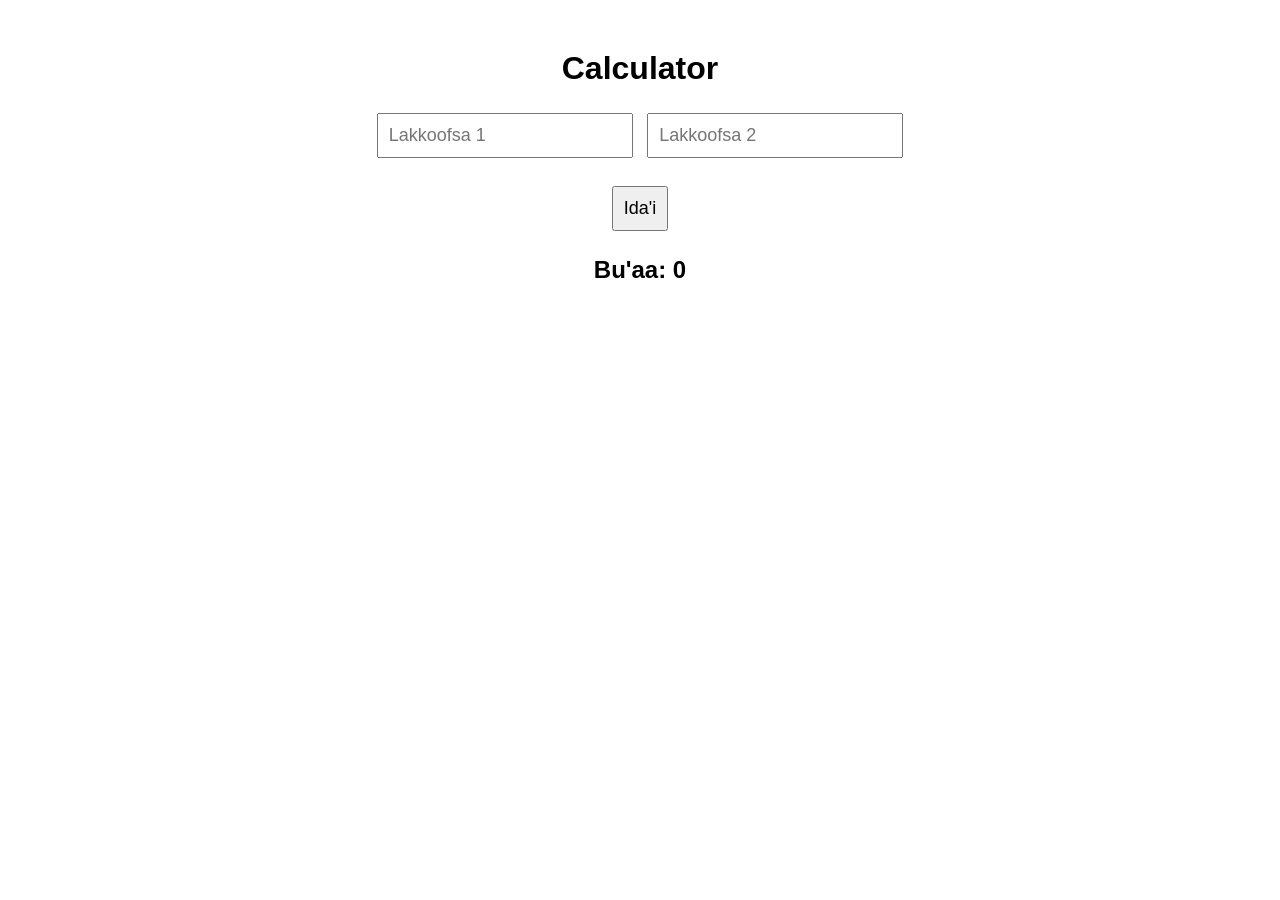
==== calculator.html @ 3851aa70 "Add Calculator Page" ====
<!DOCTYPE html>
<html lang="en">
<head>
    <meta charset="UTF-8">
    <meta name="viewport" content="width=device-width, initial-scale=1.0">
    <title>Calculator</title>
    <link rel="stylesheet" href="calculator.css">
</head>
<body>

<h1>Calculator</h1>

<input type="number" id="num1" placeholder="Lakkoofsa 1">
<input type="number" id="num2" placeholder="Lakkoofsa 2">

<br><br>

<button onclick="add()">Ida'i</button>

<h2 id="result">Bu'aa: 0</h2>

<script src="calculator.js"></script>

</body>
</html>
---- calculator.css ----
body{
    font-family: Arial, sans-serif;
    text-align:center;
    margin-top:50px;
}

input,button{
    padding:10px;
    margin:5px;
    font-size:18px;
}

button{
    cursor:pointer;
}
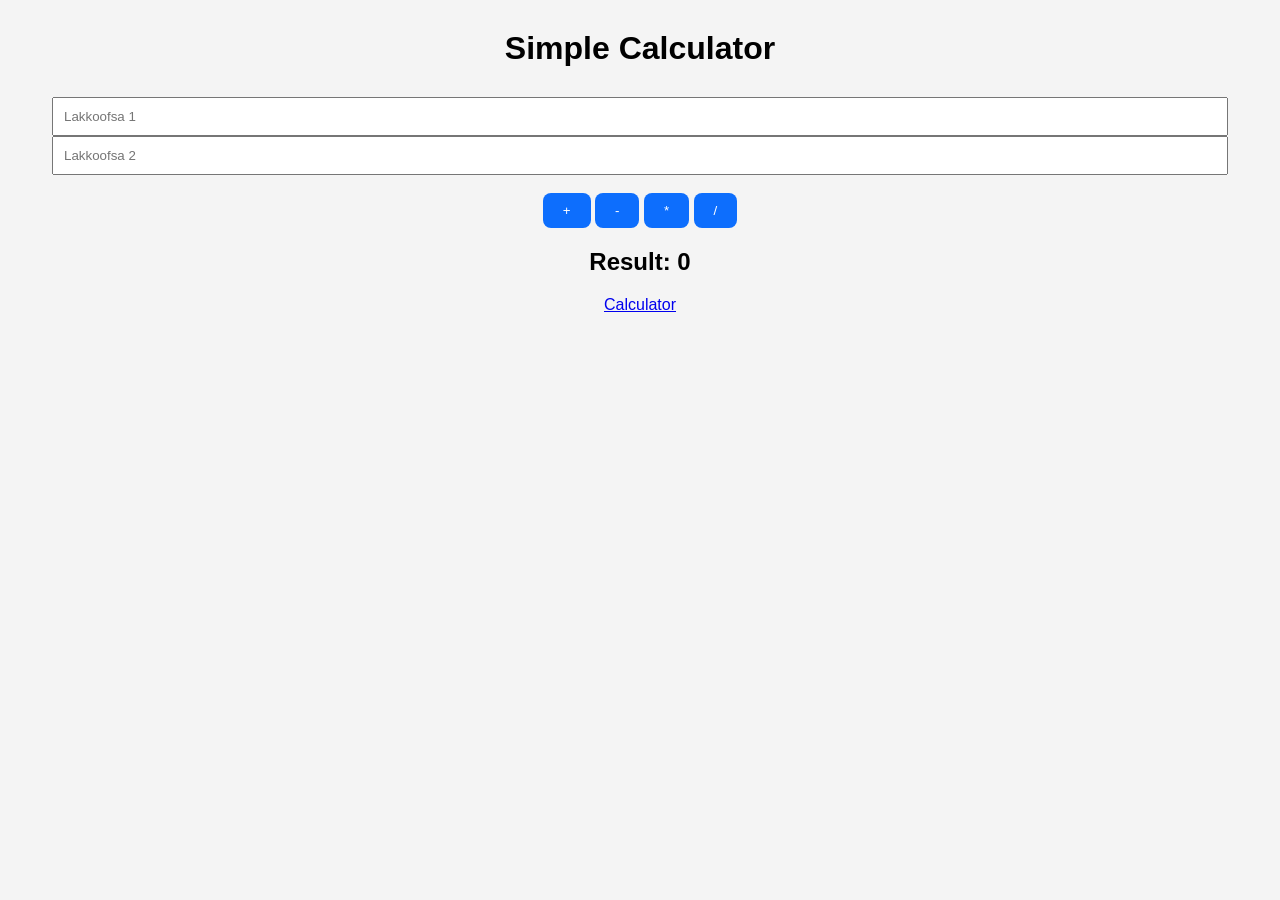
==== commit 5a46bda8: "Add Calculator Page" ====
--- a/calculator.html
+++ b/calculator.html
@@ -4,22 +4,26 @@
     <meta charset="UTF-8">
     <meta name="viewport" content="width=device-width, initial-scale=1.0">
     <title>Calculator</title>
-    <link rel="stylesheet" href="calculator.css">
+    <link rel="stylesheet" href="style.css">
 </head>
 <body>
 
-<h1>Calculator</h1>
+<h1>Simple Calculator</h1>
 
 <input type="number" id="num1" placeholder="Lakkoofsa 1">
 <input type="number" id="num2" placeholder="Lakkoofsa 2">
 
 <br><br>
 
-<button onclick="add()">Ida'i</button>
+<button onclick="add()">+</button>
+<button onclick="subtract()">-</button>
+<button onclick="multiply()">*</button>
+<button onclick="divide()">/</button>
 
-<h2 id="result">Bu'aa: 0</h2>
+<h2 id="result">Result: 0</h2>
 
-<script src="calculator.js"></script>
+<script src="script.js"></script>
 
 </body>
-</html>+</html>
+<a href="calculator.html">Calculator</a>
--- a/style.css
+++ b/style.css
@@ -0,0 +1,114 @@
+body{
+    font-family:Arial,sans-serif;
+    margin:0;
+    background:#f4f4f4;
+    text-align:center;
+}
+
+header{
+    background:#0d6efd;
+    color:white;
+    padding:30px;
+}
+
+nav{
+    margin-top:15px;
+}
+
+nav a{
+    color:white;
+    text-decoration:none;
+    margin:10px;
+    font-weight:bold;
+}
+
+main,h1,form,ul{
+    max-width:800px;
+    margin:30px auto;
+}
+
+ul{
+    list-style:none;
+    padding:0;
+}
+
+li{
+    margin:10px 0;
+}
+
+input,textarea{
+    width:90%;
+    padding:10px;
+}
+
+button{
+    padding:10px 20px;
+    background:#0d6efd;
+    color:white;
+    border:none;
+    cursor:pointer;
+}
+
+footer{
+    margin-top:40px;
+    padding:20px;
+    background:#222;
+    color:white;
+}
+.profile{
+    width:180px;
+    height:180px;
+    border-radius:50%;
+    object-fit:cover;
+    display:block;
+    margin:20px auto;
+    border:4px solid white;
+}
+@media (max-width: 768px) {
+    header {
+        padding: 20px;
+    }
+
+    nav {
+        display: flex;
+        flex-direction: column;
+        gap: 10px;
+    }
+
+    nav a {
+        margin: 5px 0;
+    }
+
+    .profile {
+        width: 140px;
+        height: 140px;
+    }
+
+    .card {
+        margin: 15px;
+        padding: 15px;
+    }
+
+    input,
+    textarea,
+    button {
+        width: 100%;
+        box-sizing: border-box;
+    }
+}
+.dark {
+    background-color: #222;
+    color: white;
+}
+
+.dark .card {
+    background-color: #333;
+    color: white;
+}
+
+button {
+    padding: 10px 20px;
+    border: none;
+    border-radius: 8px;
+    cursor: pointer;
+}
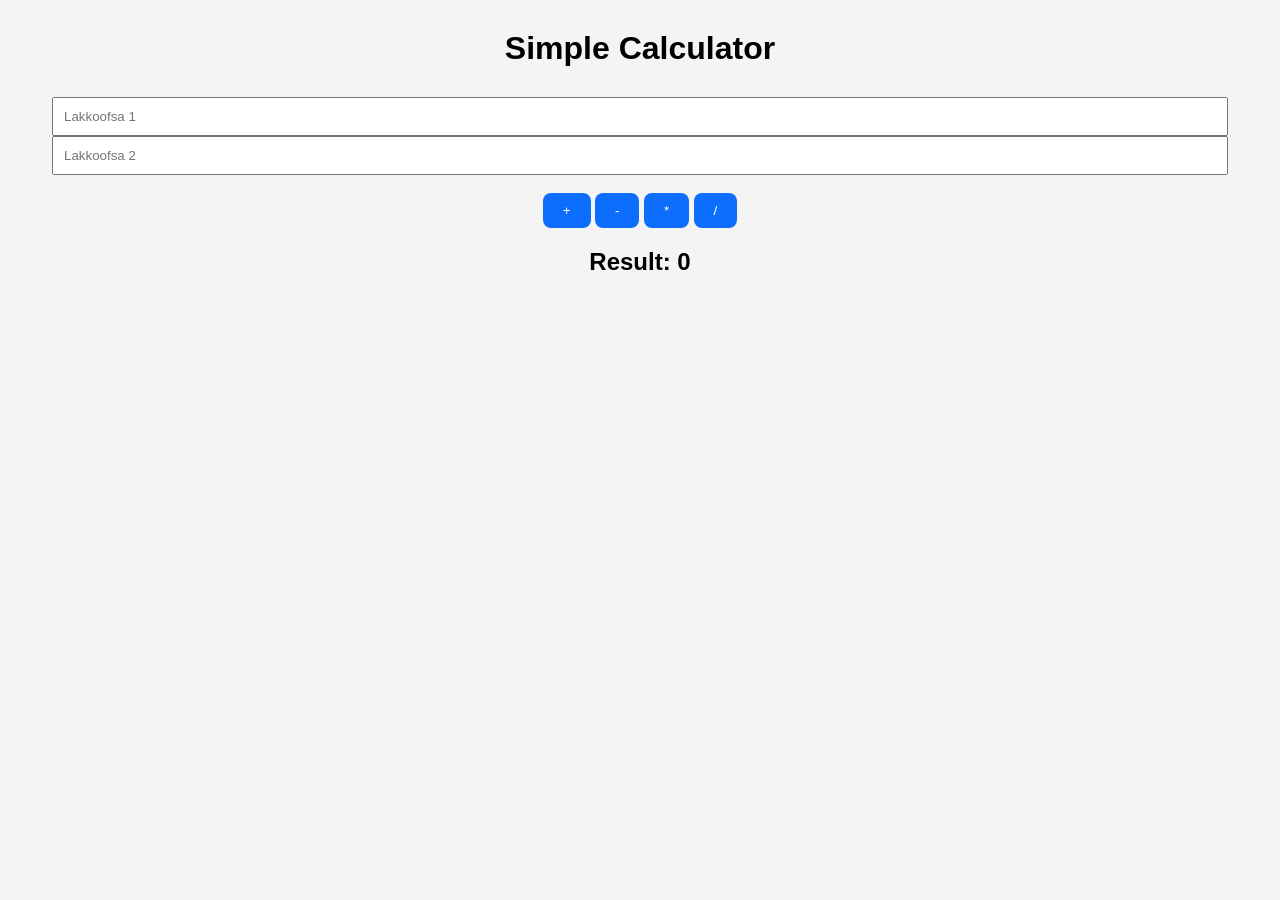
==== commit eb282ece: "Add Calculator page" ====
--- a/calculator.html
+++ b/calculator.html
@@ -26,4 +26,3 @@
 
 </body>
 </html>
-<a href="calculator.html">Calculator</a>
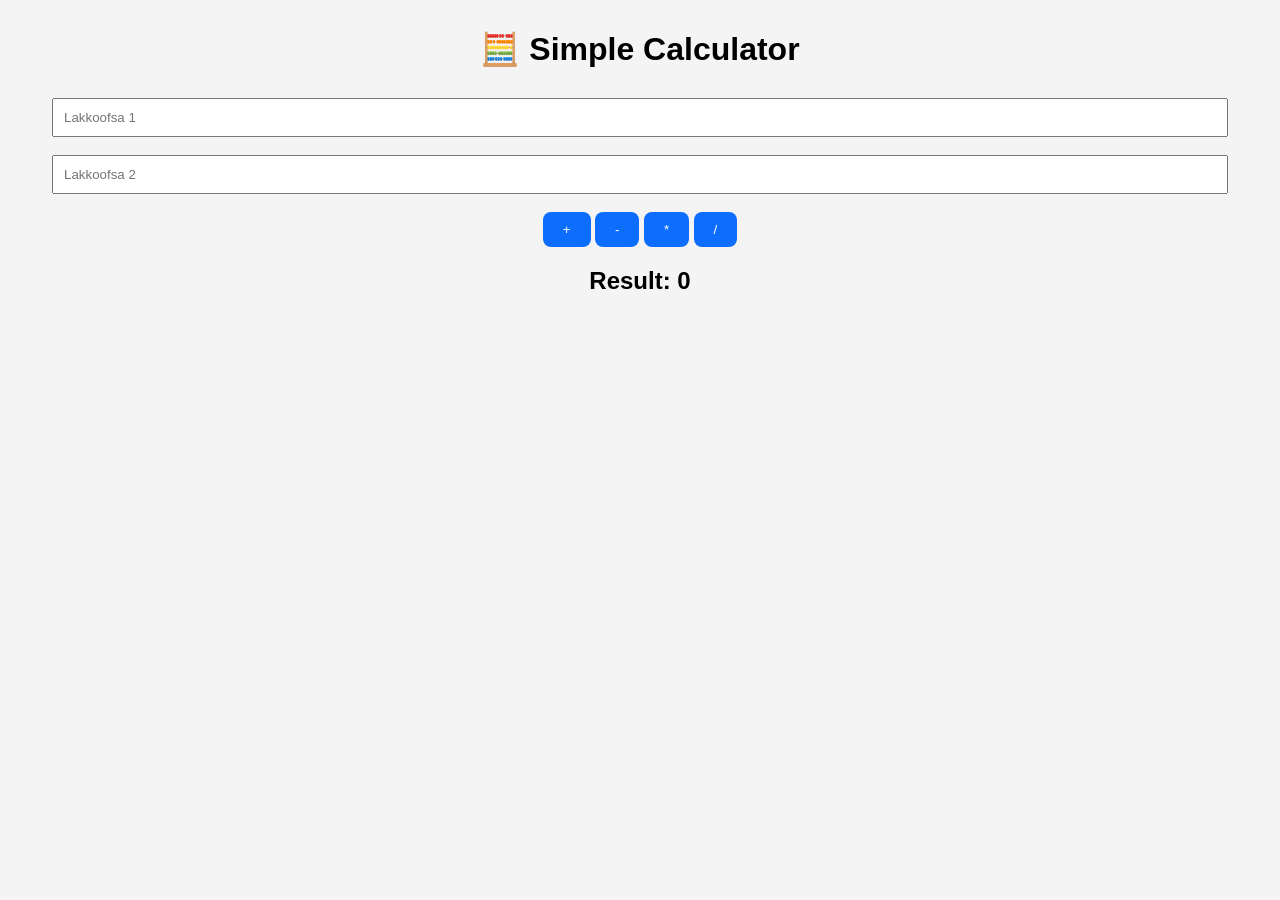
==== commit 95844619: "Add calculator page" ====
--- a/calculator.html
+++ b/calculator.html
@@ -8,11 +8,12 @@
 </head>
 <body>
 
-<h1>Simple Calculator</h1>
+<h1>🧮 Simple Calculator</h1>
 
 <input type="number" id="num1" placeholder="Lakkoofsa 1">
+<br><br>
+
 <input type="number" id="num2" placeholder="Lakkoofsa 2">
-
 <br><br>
 
 <button onclick="add()">+</button>
@@ -25,4 +26,4 @@
 <script src="script.js"></script>
 
 </body>
-</html>
+</html>
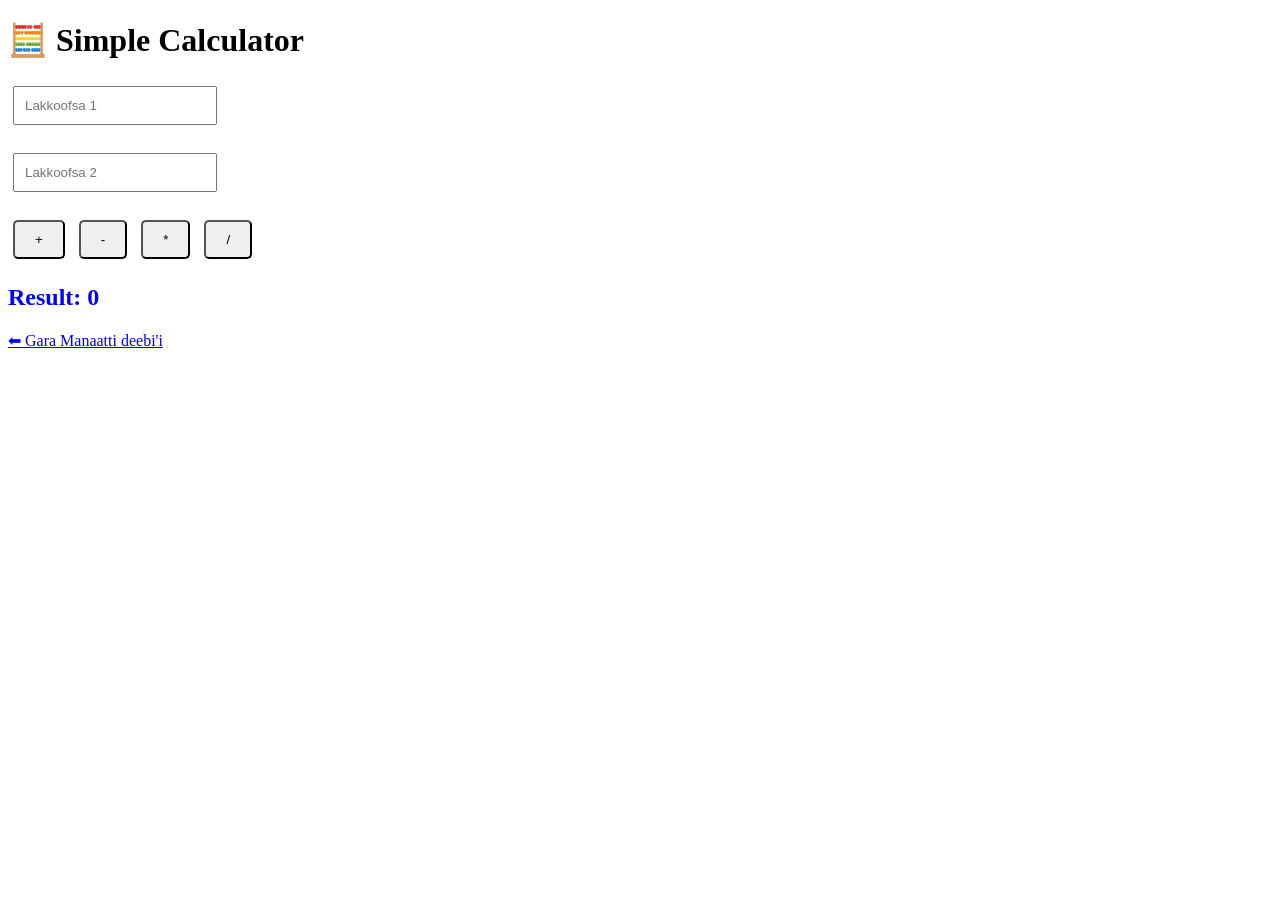
==== commit b5dc87b1: "Add calculator menu" ====
--- a/calculator.html
+++ b/calculator.html
@@ -1,10 +1,10 @@
 <!DOCTYPE html>
-<html lang="en">
+<html lang="om">
 <head>
     <meta charset="UTF-8">
     <meta name="viewport" content="width=device-width, initial-scale=1.0">
     <title>Calculator</title>
-    <link rel="stylesheet" href="style.css">
+    <link rel="stylesheet" href="calculator.css">
 </head>
 <body>
 
@@ -23,7 +23,9 @@
 
 <h2 id="result">Result: 0</h2>
 
-<script src="script.js"></script>
+<p><a href="index.html">⬅ Gara Manaatti deebi'i</a></p>
+
+<script src="calculator.js"></script>
 
 </body>
 </html>
--- a/calculator.css
+++ b/calculator.css
@@ -0,0 +1,17 @@
+input {
+    padding: 10px;
+    margin: 5px;
+    width: 180px;
+}
+
+button {
+    padding: 10px 20px;
+    margin: 5px;
+    cursor: pointer;
+    border-radius: 5px;
+}
+
+#result {
+    margin-top: 20px;
+    color: blue;
+}
